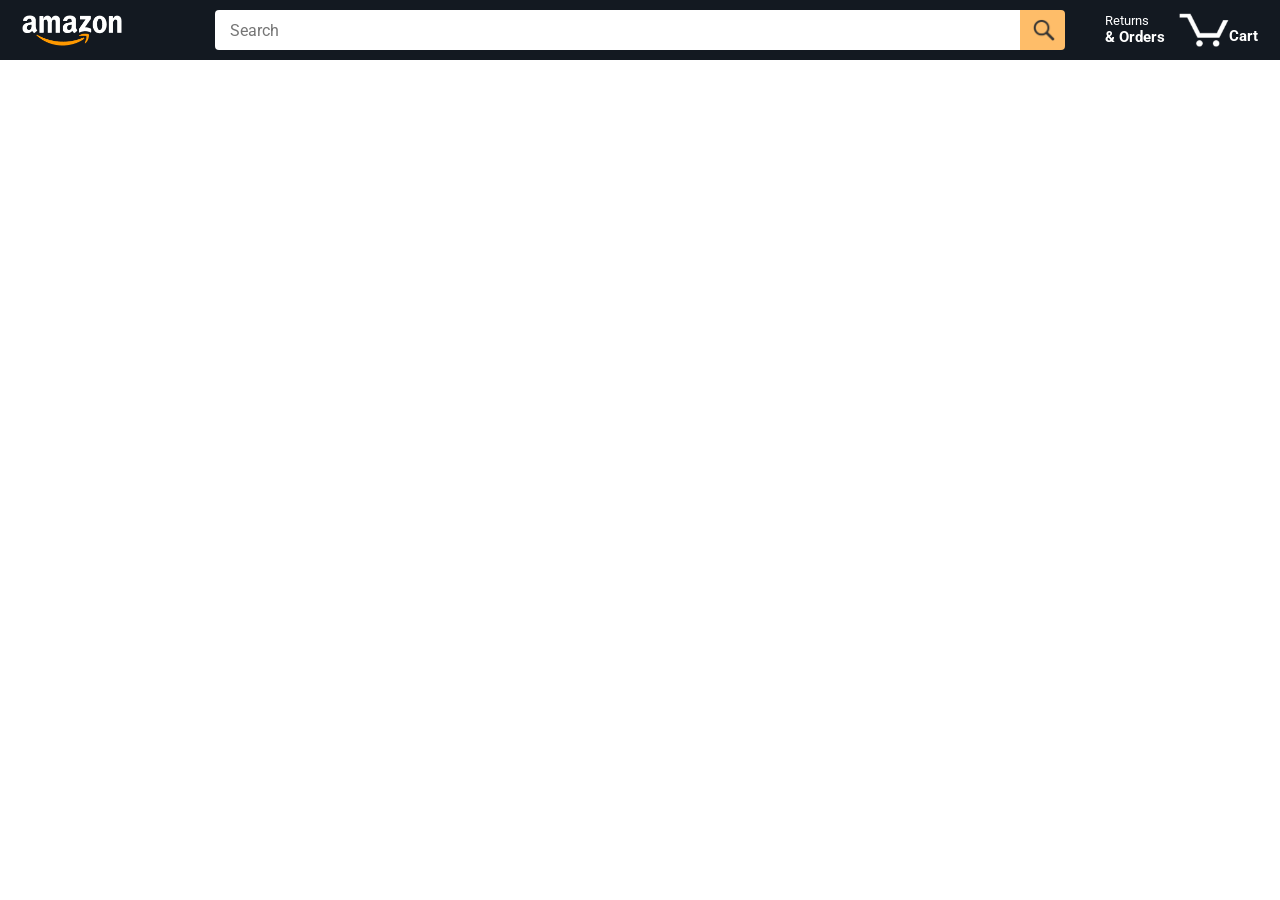
==== index.html @ c24e63ee "commit on 31-01-2023" ====
<!DOCTYPE html>
<html>
  <head>
    <title>Amazon</title>

    <!-- This code is needed for responsive design to work.
      (Responsive design = make the website look good on
      smaller screen sizes like a phone or a tablet). -->
    <meta name="viewport" content="width=device-width, initial-scale=1">

    <!-- Load a font called Roboto from Google Fonts. -->
    <link rel="preconnect" href="https://fonts.googleapis.com">
    <link rel="preconnect" href="https://fonts.gstatic.com" crossorigin>
    <link href="https://fonts.googleapis.com/css2?family=Roboto:wght@400;500;700&display=swap" rel="stylesheet">

    <!-- Here are the CSS files for this page. -->
    <link rel="stylesheet" href="styles/shared/general.css">
    <link rel="stylesheet" href="styles/shared/amazon-header.css">
    <link rel="stylesheet" href="styles/pages/amazon.css">
  </head>
  <body>
    <div class="amazon-header">
      <div class="amazon-header-left-section">
        <a href="index.html" class="header-link">
          <img class="amazon-logo"
            src="images/amazon-logo-white.png">
          <img class="amazon-mobile-logo"
            src="images/amazon-mobile-logo-white.png">
        </a>
      </div>

      <div class="amazon-header-middle-section">
        <input class="search-bar" type="text" placeholder="Search">

        <button class="search-button">
          <img class="search-icon" src="images/icons/search-icon.png">
        </button>
      </div>

      <div class="amazon-header-right-section">
        <a class="orders-link header-link" href="orders.html">
          <span class="returns-text">Returns</span>
          <span class="orders-text">& Orders</span>
        </a>

        <a class="cart-link header-link" href="checkout.html">
          <img class="cart-icon" src="images/icons/cart-icon.png">
          <div class="cart-quantity"></div>
          <div class="cart-text">Cart</div>
        </a>
      </div>
    </div>
    
    <div class="main">
      <div class="products-grid js-products-grid">
      </div>
    </div>
    
    
    <script type="module" src="script/amazon.js"></script>
  </body>
</html>
---- styles/shared/general.css ----
body {
  font-family: Roboto, Arial;
  color: rgb(33, 33, 33);
  /* The <body> element has a default margin of 8px
     on all sides. This removes the default margins. */
  margin: 0;
}

/* <p> elements have a default margin on the top
   and bottom. This removes the default margins. */
p {
  margin: 0;
}

button {
  cursor: pointer;
}

select {
  cursor: pointer;
}

input, select, button {
  font-family: Roboto, Arial;
}

.button-primary {
  color: rgb(33, 33, 33);
  background-color: rgb(255, 216, 20);
  border: 1px solid rgb(252, 210, 0);
  border-radius: 8px;
  cursor: pointer;
  box-shadow: 0 2px 5px rgba(213, 217, 217, 0.5);
}

.button-primary:hover {
  background-color: rgb(247, 202, 0);
  border: 1px solid rgb(242, 194, 0);
}

.button-primary:active {
  background: rgb(255, 216, 20);
  border-color: rgb(252, 210, 0);
  box-shadow: none;
}

.button-secondary {
  color: rgb(33, 33, 33);
  background: white;
  border: 1px solid rgb(213, 217, 217);
  border-radius: 8px;
  cursor: pointer;
  box-shadow: 0 2px 5px rgba(213, 217, 217, 0.5);
}

.button-secondary:hover {
  background-color: rgb(247, 250, 250);
}

.button-secondary:active {
  background-color: rgb(237, 253, 255);
  box-shadow: none;
}

/* These styles will limit text to 2 lines. Anything
   beyond 2 lines will be replaced with "..."
   You can find this code by using an A.I. tool or by
   searching in Google.
   https://css-tricks.com/almanac/properties/l/line-clamp/ */
.limit-text-to-2-lines {
  display: -webkit-box;
  -webkit-line-clamp: 2;
  -webkit-box-orient: vertical;
  overflow: hidden;
}

.link-primary {
  color: rgb(1, 124, 182);
  cursor: pointer;
}

.link-primary:hover {
  color: rgb(196, 80, 0);
}

/* Styles for dropdown selectors. */
select {
  color: rgb(33, 33, 33);
  background-color: rgb(240, 240, 240);
  border: 1px solid rgb(213, 217, 217);
  border-radius: 8px;
  padding: 3px 5px;
  font-size: 15px;
  cursor: pointer;
  box-shadow: 0 2px 5px rgba(213, 217, 217, 0.5);
}

select:focus,
input:focus {
  outline: 2px solid rgb(255, 153, 0);
}
---- styles/shared/amazon-header.css ----
.amazon-header {
  background-color: rgb(19, 25, 33);
  color: white;
  padding-left: 15px;
  padding-right: 15px;

  display: flex;
  align-items: center;
  justify-content: space-between;

  position: fixed;
  top: 0;
  left: 0;
  right: 0;
  height: 60px;
}

.amazon-header-left-section {
  width: 180px;
}

@media (max-width: 800px) {
  .amazon-header-left-section {
    width: unset;
  }
}

.header-link {
  display: inline-block;
  padding: 6px;
  border-radius: 2px;
  cursor: pointer;
  text-decoration: none;
  border: 1px solid rgba(0, 0, 0, 0);
}

.header-link:hover {
  border: 1px solid white;
}

.amazon-logo {
  width: 100px;
  margin-top: 5px;
}

.amazon-mobile-logo {
  display: none;
}

@media (max-width: 575px) {
  .amazon-logo {
    display: none;
  }

  .amazon-mobile-logo {
    display: block;
    height: 35px;
    margin-top: 5px;
  }
}

.amazon-header-middle-section {
  flex: 1;
  max-width: 850px;
  margin-left: 10px;
  margin-right: 10px;
  display: flex;
}

.search-bar {
  flex: 1;
  width: 0;
  font-size: 16px;
  height: 38px;
  padding-left: 15px;
  border: none;
  border-top-left-radius: 4px;
  border-bottom-left-radius: 4px;
  border-top-right-radius: 0;
  border-bottom-right-radius: 0;
}

.search-button {
  background-color: rgb(254, 189, 105);
  border: none;
  width: 45px;
  height: 40px;
  border-top-right-radius: 4px;
  border-bottom-right-radius: 4px;
  flex-shrink: 0;
}

.search-icon {
  height: 22px;
  margin-left: 2px;
  margin-top: 3px;
}

.amazon-header-right-section {
  width: 180px;
  flex-shrink: 0;
  display: flex;
  justify-content: end;
}

.orders-link {
  color: white;
}

.returns-text {
  display: block;
  font-size: 13px;
}

.orders-text {
  display: block;
  font-size: 15px;
  font-weight: 700;
}

.cart-link {
  color: white;
  display: flex;
  align-items: center;
  position: relative;
}

.cart-icon {
  width: 50px;
}

.cart-text {
  margin-top: 12px;
  font-size: 15px;
  font-weight: 700;
}

.cart-quantity {
  color: rgb(240, 136, 4);
  font-size: 16px;
  font-weight: 700;

  position: absolute;
  top: 4px;
  left: 22px;
  
  width: 26px;
  text-align: center;
}
---- styles/pages/amazon.css ----
.main {
  margin-top: 60px;
}

.products-grid {
  display: grid;

  /* - In CSS Grid, 1fr means a column will take up the
       remaining space in the grid.
     - If we write 1fr 1fr ... 1fr; 8 times, this will
       divide the grid into 8 columns, each taking up an
       equal amount of the space.
     - repeat(8, 1fr); is a shortcut for repeating "1fr"
       8 times (instead of typing out "1fr" 8 times).
       repeat(...) is a special property that works with
       display: grid; */
  grid-template-columns: repeat(8, 1fr);
}

/* @media is used to create responsive design (making the
   website look good on any screen size). This @media
   means when the screen width is 2000px or less, we
   will divide the grid into 7 columns instead of 8. */
@media (max-width: 2000px) {
  .products-grid {
    grid-template-columns: repeat(7, 1fr);
  }
}

/* This @media means when the screen width is 1600px or
   less, we will divide the grid into 6 columns. */
@media (max-width: 1600px) {
  .products-grid {
    grid-template-columns: repeat(6, 1fr);
  }
}

@media (max-width: 1300px) {
  .products-grid {
    grid-template-columns: repeat(5, 1fr);
  }
}

@media (max-width: 1000px) {
  .products-grid {
    grid-template-columns: repeat(4, 1fr);
  }
}

@media (max-width: 800px) {
  .products-grid {
    grid-template-columns: repeat(3, 1fr);
  }
}

@media (max-width: 575px) {
  .products-grid {
    grid-template-columns: repeat(2, 1fr);
  }
}

@media (max-width: 450px) {
  .products-grid {
    grid-template-columns: 1fr;
  }
}

.product-container {
  padding-top: 40px;
  padding-bottom: 25px;
  padding-left: 25px;
  padding-right: 25px;

  border-right: 1px solid rgb(231, 231, 231);
  border-bottom: 1px solid rgb(231, 231, 231);

  display: flex;
  flex-direction: column;
}

.product-image-container {
  display: flex;
  justify-content: center;
  align-items: center;

  height: 180px;
  margin-bottom: 20px;
}

.product-image {
  /* Images will overflow their container by default. To
    prevent this, we set max-width and max-height to 100%
    so they stay inside their container. */
  max-width: 100%;
  max-height: 100%;
}

.product-name {
  height: 40px;
  margin-bottom: 5px;
}

.product-rating-container {
  display: flex;
  align-items: center;
  margin-bottom: 10px;
}

.product-rating-stars {
  width: 100px;
  margin-right: 6px;
}

.product-rating-count {
  color: rgb(1, 124, 182);
  cursor: pointer;
  margin-top: 3px;
}

.product-price {
  font-weight: 700;
  margin-bottom: 10px;
}

.product-quantity-container {
  margin-bottom: 17px;
}

.product-spacer {
  flex: 1;
}

.added-to-cart {
  color: rgb(6, 125, 98);
  font-size: 16px;

  display: flex;
  align-items: center;
  margin-bottom: 8px;

  /* At first, the "Added to cart" message will
     be invisible. Use JavaScript to change the
     opacity and make it visible. */
  opacity: 0;
}
.added-to-cart-afterclick {
  color: rgb(6, 125, 98);
  font-size: 16px;

  display: flex;
  align-items: center;
  margin-bottom: 8px;

  /* At first, the "Added to cart" message will
     be invisible. Use JavaScript to change the
     opacity and make it visible. */
  opacity: 1;
}

.added-to-cart img {
  height: 20px;
  margin-right: 5px;
}

.add-to-cart-button {
  width: 100%;
  padding: 8px;
  border-radius: 50px;
}
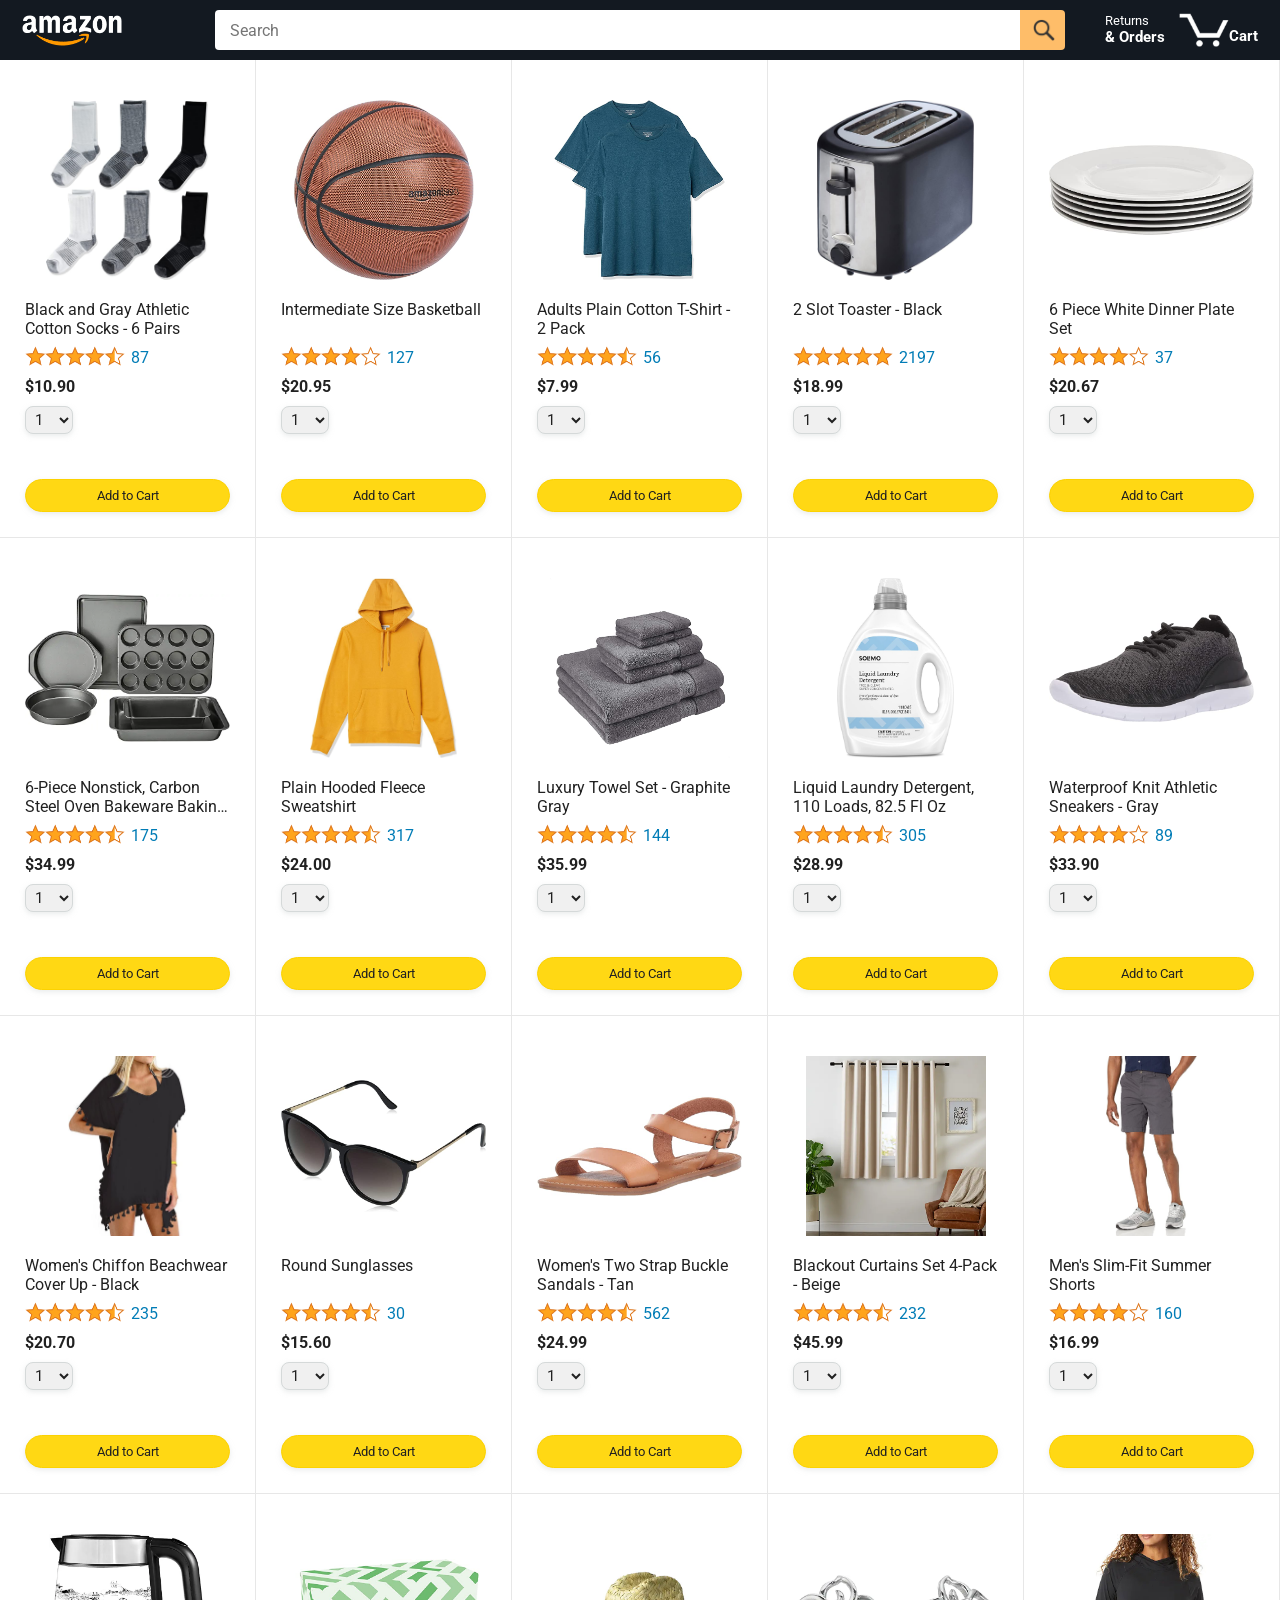
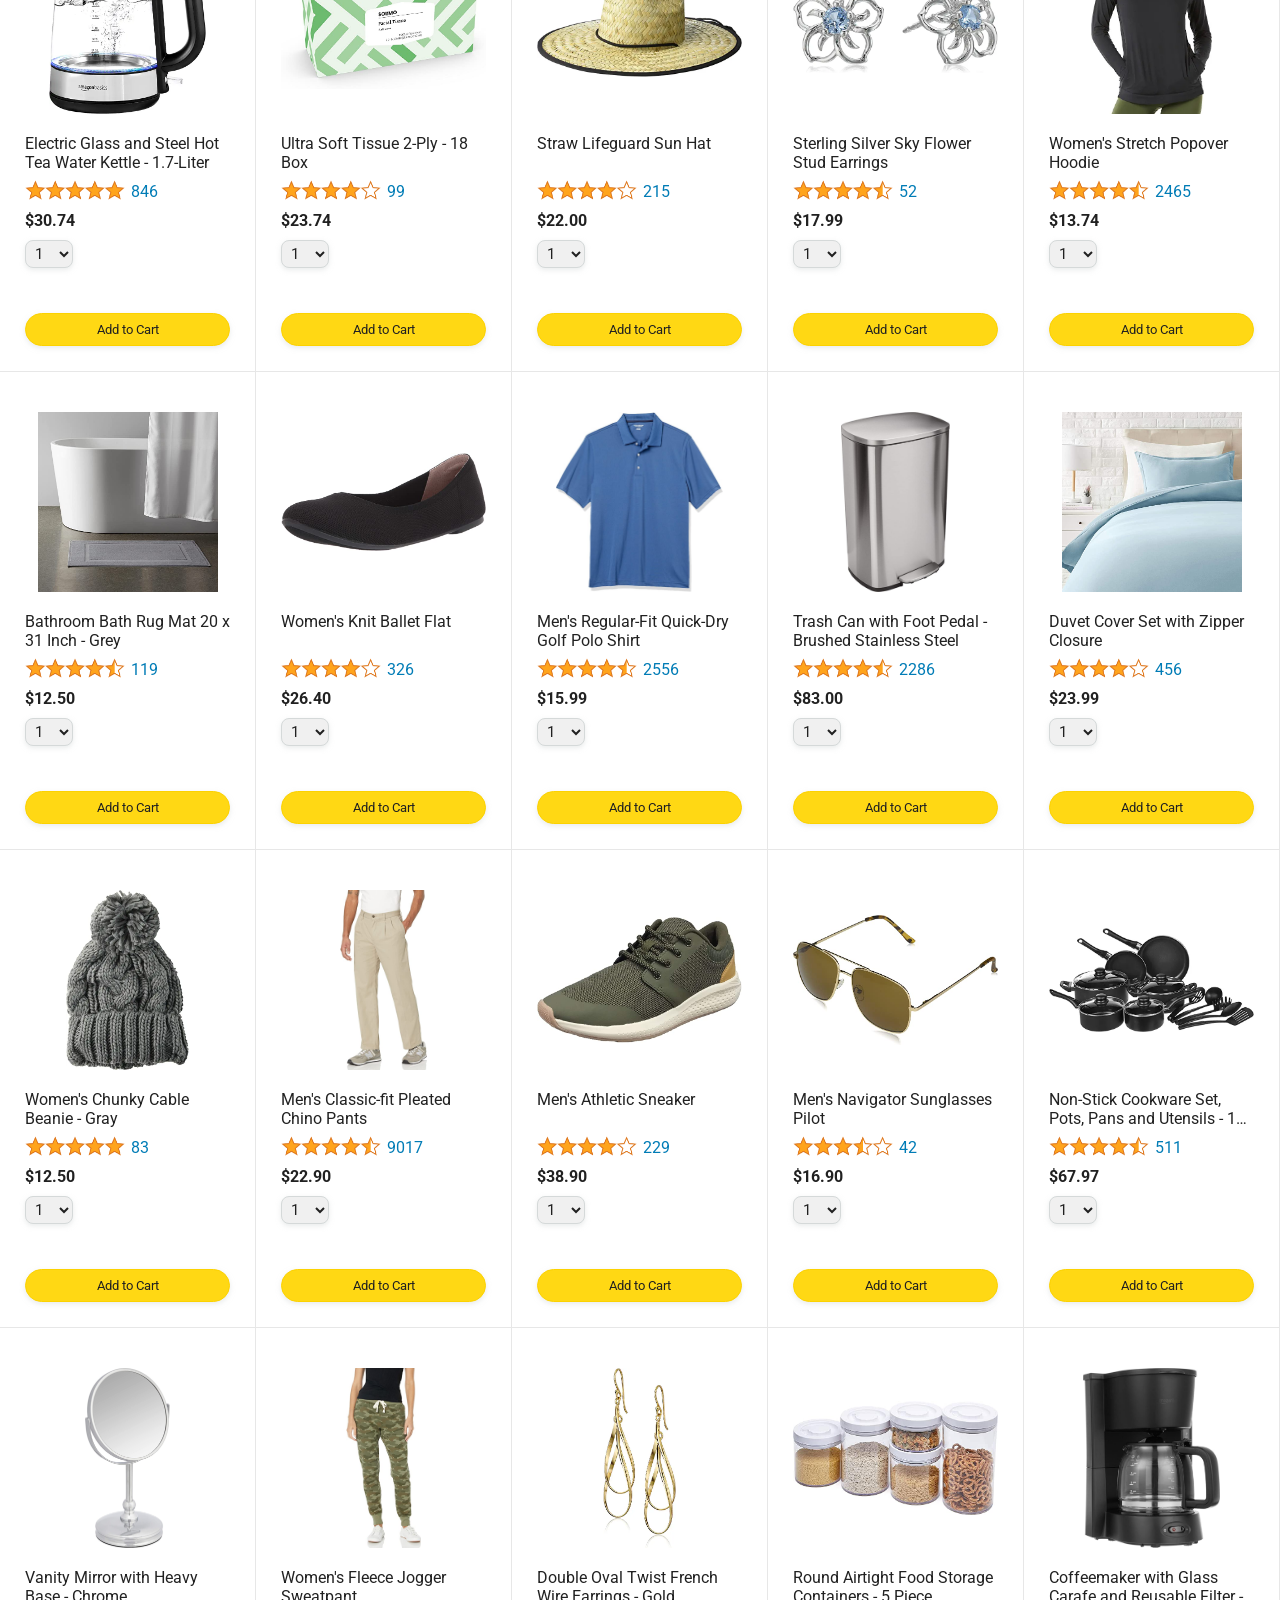
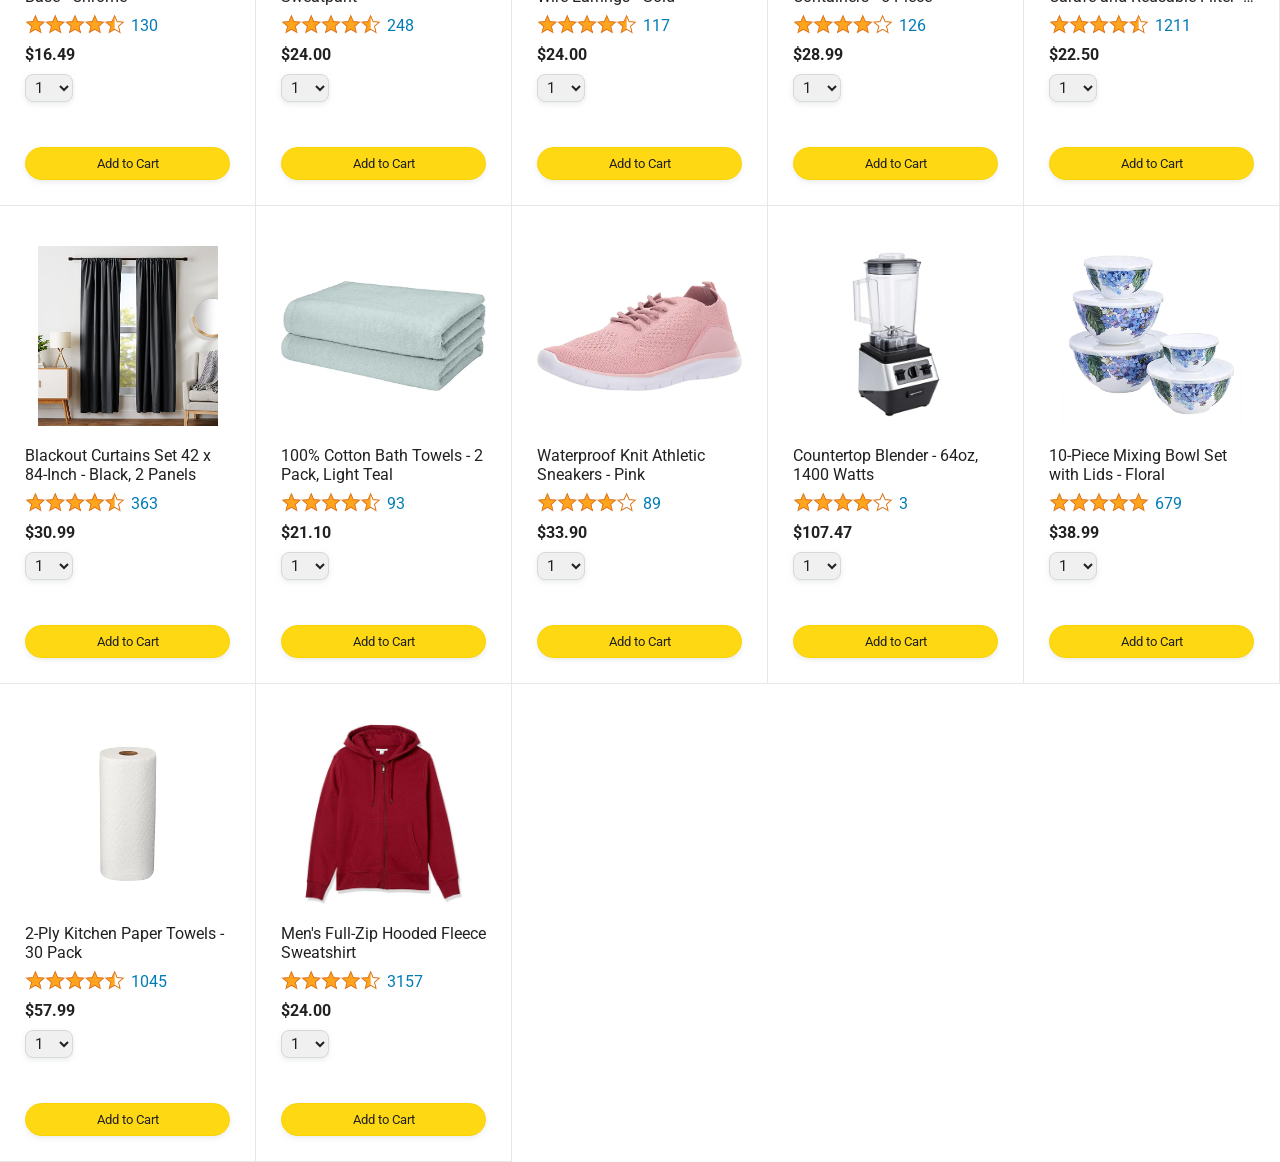
==== commit 878321fd: "small change" ====
--- a/index.html
+++ b/index.html
@@ -57,6 +57,6 @@
     </div>
     
     
-    <script type="module" src="script/amazon.js"></script>
+    <script type="module" src="./script/amazon.js"></script>
   </body>
 </html>
